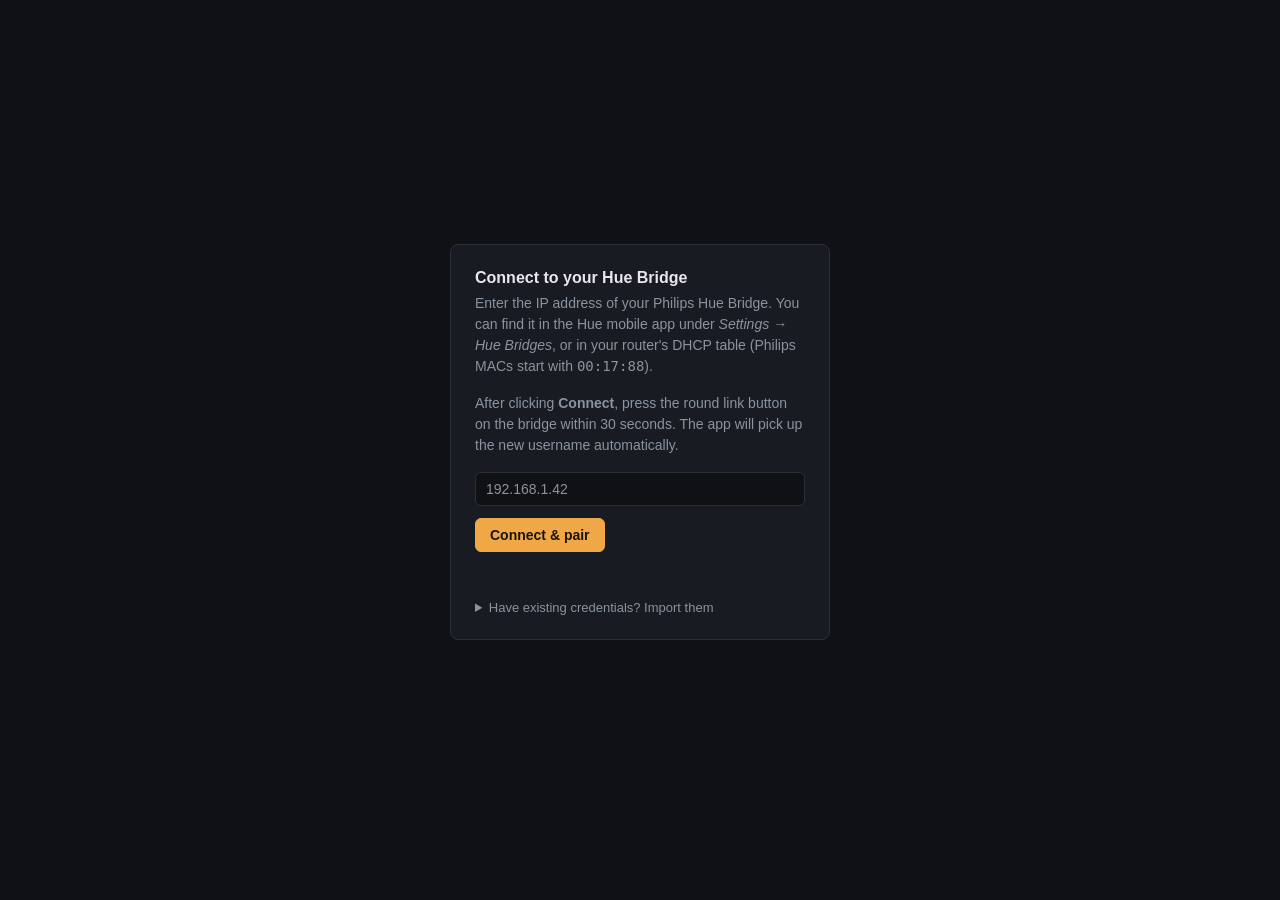
==== hue-app/index.html @ aac510dd "Make PWA and move files into subfolder." ====
<!DOCTYPE html>
<html lang="en">
<head>
  <meta charset="UTF-8">
  <meta name="viewport" content="width=device-width, initial-scale=1.0">
  <title>Hue Controller</title>
  <link rel="stylesheet" href="style.css">
</head>
<body>
  <div id="app">

    <header id="topbar" style="display:none">
      <h1>Hue Controller</h1>
      <span class="ip" id="ip-indicator"></span>
      <span class="spacer"></span>
      <button id="refresh-btn">Refresh</button>
      <div id="menu-wrap">
        <button id="menu-btn" class="ghost" title="Menu">&#8943;</button>
        <div id="menu">
          <button id="export-btn">Export credentials</button>
        </div>
      </div>
    </header>

    <main id="main">
      <section id="connect">
        <div class="card">
          <h2>Connect to your Hue Bridge</h2>
          <p>Enter the IP address of your Philips Hue Bridge. You can find it in the Hue mobile app under <em>Settings &rarr; Hue Bridges</em>, or in your router's DHCP table (Philips MACs start with <code>00:17:88</code>).</p>
          <p>After clicking <strong>Connect</strong>, press the round link button on the bridge within 30 seconds. The app will pick up the new username automatically.</p>
          <input id="ip-input" type="text" placeholder="192.168.1.42" spellcheck="false" autocomplete="off">
          <div class="row">
            <button id="connect-btn" class="primary">Connect &amp; pair</button>
          </div>
          <div class="status" id="connect-status"></div>

          <details>
            <summary>Have existing credentials? Import them</summary>
            <p>Paste the JSON below (from this app's <em>Export credentials</em> option).</p>
            <textarea id="import-input" placeholder='{"ip":"192.168.1.42","token":"..."}' spellcheck="false"></textarea>
            <div class="row">
              <button id="import-btn">Import &amp; connect</button>
            </div>
          </details>
        </div>
      </section>

      <div id="dashboard" style="display:none; width:100%">
        <aside id="rooms">
          <h2>Rooms</h2>
          <div id="rooms-list"></div>
        </aside>
        <section id="panel"></section>
      </div>
    </main>

  </div>

  <div id="toast" class="info"></div>

  <script src="color.js"></script>
  <script src="hue.js"></script>
  <script src="core.js"></script>
  <script src="app.js"></script>
</body>
</html>
---- hue-app/style.css ----
/*
 * Hue SPA - dark theme.
 *
 * Hand-picked palette, single layer of CSS variables at the top, flat
 * class names. Native form controls are themed via `accent-color`
 * so we don't have to override slider/checkbox internals.
 */

* { box-sizing: border-box; margin: 0; padding: 0; }

:root {
  --bg:           #0f1115;
  --surface:      #181c22;
  --surface-2:    #1f242c;
  --border:       #2a3038;
  --text:         #e6e8eb;
  --text-muted:   #8a93a0;
  --accent:       #f0a847;
  --accent-soft:  #f0a84733;
  --on:           #3fb950;
  --error:        #e5484d;
  --error-bg:     #2a1416;
  --error-border: #5a2326;
  --topbar-h:     52px;
}

html, body {
  height: 100%;
  font-family: -apple-system, BlinkMacSystemFont, 'Segoe UI', Roboto, sans-serif;
  font-size: 14px;
  background: var(--bg);
  color: var(--text);
  -webkit-font-smoothing: antialiased;
}

input, button, select, textarea {
  font: inherit;
  color: inherit;
}

input, textarea {
  background: var(--bg);
  color: var(--text);
  border: 1px solid var(--border);
  border-radius: 6px;
  padding: 8px 10px;
  outline: none;
  transition: border-color 0.15s;
}
input:focus, textarea:focus { border-color: var(--accent); }
input::placeholder, textarea::placeholder { color: var(--text-muted); }

input[type="range"] {
  padding: 0;
  background: transparent;
  border: none;
  accent-color: var(--accent);
  cursor: pointer;
}
input[type="checkbox"] {
  width: 16px; height: 16px;
  accent-color: var(--accent);
  cursor: pointer;
}

button {
  background: var(--surface-2);
  color: var(--text);
  border: 1px solid var(--border);
  border-radius: 6px;
  padding: 8px 14px;
  cursor: pointer;
  transition: background 0.15s, border-color 0.15s;
}
button:hover  { background: #262c35; border-color: #3a424c; }
button:active { background: #1b1f26; }
button:disabled { opacity: 0.5; cursor: not-allowed; }

button.primary {
  background: var(--accent);
  color: #1a1308;
  border-color: var(--accent);
  font-weight: 600;
}
button.primary:hover { background: #f5b663; border-color: #f5b663; }

button.ghost {
  background: transparent;
}

/* ----- App shell ------------------------------------------------------ */

#app {
  min-height: 100%;
  display: flex;
  flex-direction: column;
}

#topbar {
  display: flex;
  align-items: center;
  gap: 12px;
  height: var(--topbar-h);
  padding: 0 16px;
  background: var(--surface);
  border-bottom: 1px solid var(--border);
  flex-shrink: 0;
}
#topbar h1 {
  font-size: 15px;
  font-weight: 600;
  margin-right: 8px;
}
#topbar .ip {
  color: var(--text-muted);
  font-size: 12px;
}
#topbar .spacer { flex: 1; }

#main {
  flex: 1;
  display: flex;
  min-height: 0;
}

#toast {
  position: fixed;
  top: calc(var(--topbar-h) + 10px);
  left: 50%;
  transform: translateX(-50%);
  max-width: 520px;
  width: calc(100% - 24px);
  padding: 10px 14px;
  border-radius: 8px;
  z-index: 1000;
  display: none;
  font-size: 13px;
  box-shadow: 0 4px 12px rgba(0,0,0,0.5);
}
#toast.error {
  background: var(--error-bg);
  border: 1px solid var(--error-border);
  color: var(--error);
}
#toast.info {
  background: var(--surface);
  border: 1px solid var(--border);
  color: var(--text);
}

/* ----- Connect screen ------------------------------------------------- */

#connect {
  margin: auto;
  width: 100%;
  max-width: 420px;
  padding: 32px 20px;
}
#connect .card {
  background: var(--surface);
  border: 1px solid var(--border);
  border-radius: 8px;
  padding: 24px;
  margin-bottom: 16px;
}
#connect h2 {
  font-size: 16px;
  margin-bottom: 6px;
}
#connect p {
  color: var(--text-muted);
  margin-bottom: 16px;
  line-height: 1.5;
}
#connect .row {
  display: flex;
  gap: 8px;
  margin-top: 12px;
}
#connect input[type="text"], #connect textarea {
  width: 100%;
}
#connect .status {
  color: var(--text-muted);
  font-size: 12px;
  margin-top: 8px;
  min-height: 16px;
}
#connect details {
  margin-top: 24px;
}
#connect summary {
  color: var(--text-muted);
  cursor: pointer;
  font-size: 13px;
}
#connect details[open] summary { margin-bottom: 12px; }

/* ----- Dashboard layout ----------------------------------------------- */

#rooms {
  width: 280px;
  flex-shrink: 0;
  background: var(--surface);
  border-right: 1px solid var(--border);
  padding: 12px;
  overflow-y: auto;
}
#rooms h2 {
  font-size: 13px;
  text-transform: uppercase;
  letter-spacing: 0.05em;
  color: var(--text-muted);
  margin-bottom: 10px;
}

.room-tile {
  background: var(--surface-2);
  border: 1px solid var(--border);
  border-radius: 8px;
  padding: 10px 12px;
  margin-bottom: 8px;
  cursor: pointer;
  transition: border-color 0.15s, background 0.15s;
}
.room-tile:hover { border-color: #3a424c; }
.room-tile.selected {
  border-color: var(--accent);
  background: linear-gradient(180deg, var(--accent-soft), transparent 80%), var(--surface-2);
}
.room-tile .row1 {
  display: flex;
  align-items: center;
  gap: 8px;
  margin-bottom: 6px;
}
.room-tile .name {
  flex: 1;
  font-weight: 500;
  white-space: nowrap;
  overflow: hidden;
  text-overflow: ellipsis;
}
.room-tile .swatch-strip {
  display: flex;
  height: 4px;
  border-radius: 2px;
  overflow: hidden;
  margin-top: 4px;
  background: var(--border);
}
.room-tile .swatch-strip > div { flex: 1; }
.room-tile .bri-row {
  display: flex;
  align-items: center;
  gap: 8px;
  margin-top: 6px;
}
.room-tile .bri-row input[type="range"] { flex: 1; }

#panel {
  flex: 1;
  padding: 16px;
  overflow-y: auto;
  min-width: 0;
}
#panel-header {
  display: flex;
  align-items: center;
  margin-bottom: 16px;
}
#panel-header h2 {
  font-size: 18px;
  font-weight: 600;
}
#panel-header .meta {
  margin-left: 12px;
  color: var(--text-muted);
  font-size: 12px;
}

#empty {
  display: flex;
  align-items: center;
  justify-content: center;
  height: 200px;
  color: var(--text-muted);
  font-size: 14px;
}

/* ----- Lights grid ---------------------------------------------------- */

.lights-grid {
  display: grid;
  grid-template-columns: repeat(auto-fill, minmax(220px, 1fr));
  gap: 10px;
}

.light-card {
  background: var(--surface);
  border: 1px solid var(--border);
  border-radius: 8px;
  padding: 12px;
  display: flex;
  flex-direction: column;
  gap: 8px;
  transition: border-color 0.15s;
}
.light-card:hover { border-color: #3a424c; }
.light-card.unreachable { opacity: 0.5; }
.light-card .row1 {
  display: flex;
  align-items: center;
  gap: 8px;
}
.light-card .name {
  flex: 1;
  font-weight: 500;
  white-space: nowrap;
  overflow: hidden;
  text-overflow: ellipsis;
}
.light-card .swatch {
  width: 18px;
  height: 18px;
  border-radius: 4px;
  border: 1px solid var(--border);
  flex-shrink: 0;
  background: rgb(255, 233, 191);
}
.light-card .badge {
  font-size: 11px;
  padding: 2px 6px;
  border-radius: 4px;
  background: var(--error-bg);
  color: var(--error);
  border: 1px solid var(--error-border);
}
.light-card .bri {
  display: flex;
  align-items: center;
  gap: 8px;
}
.light-card .bri input[type="range"] { flex: 1; }
.light-card .details {
  border-top: 1px solid var(--border);
  padding-top: 8px;
  display: flex;
  flex-direction: column;
  gap: 6px;
}
.light-card .details .slider-row {
  display: flex;
  align-items: center;
  gap: 8px;
  font-size: 12px;
  color: var(--text-muted);
}
.light-card .details .slider-row span { width: 28px; }
.light-card .details input[type="range"] { flex: 1; }
.light-card .toggle-details {
  background: transparent;
  border: none;
  color: var(--text-muted);
  font-size: 12px;
  padding: 0;
  cursor: pointer;
  align-self: flex-start;
}
.light-card .toggle-details:hover { color: var(--text); background: transparent; }

/* ----- Scenes --------------------------------------------------------- */

#scenes-row {
  margin-top: 24px;
  padding-top: 16px;
  border-top: 1px solid var(--border);
}
#scenes-row h3 {
  font-size: 13px;
  text-transform: uppercase;
  letter-spacing: 0.05em;
  color: var(--text-muted);
  margin-bottom: 10px;
}
#scenes-row .scenes-list {
  display: flex;
  flex-wrap: wrap;
  gap: 8px;
}
#scenes-row .scene-btn {
  background: var(--surface);
}
#scenes-row .empty {
  color: var(--text-muted);
  font-size: 12px;
  font-style: italic;
}

/* ----- Modal ---------------------------------------------------------- */

.modal-backdrop {
  position: fixed;
  inset: 0;
  background: rgba(0,0,0,0.6);
  display: flex;
  align-items: center;
  justify-content: center;
  z-index: 2000;
}
.modal {
  background: var(--surface);
  border: 1px solid var(--border);
  border-radius: 8px;
  padding: 20px;
  max-width: 480px;
  width: calc(100% - 32px);
}
.modal h3 { margin-bottom: 12px; }
.modal p { color: var(--text-muted); margin-bottom: 12px; line-height: 1.5; }
.modal textarea {
  width: 100%;
  font-family: ui-monospace, 'SF Mono', Consolas, monospace;
  font-size: 12px;
  resize: vertical;
  min-height: 80px;
}
.modal .actions {
  display: flex;
  gap: 8px;
  margin-top: 12px;
  justify-content: flex-end;
}
.modal .danger { color: var(--error); border-color: var(--error-border); }
.modal .danger:hover { background: var(--error-bg); }

/* ----- Menu ----------------------------------------------------------- */

#menu-wrap {
  position: relative;
}
#menu {
  position: absolute;
  top: 100%;
  right: 0;
  margin-top: 6px;
  background: var(--surface);
  border: 1px solid var(--border);
  border-radius: 6px;
  padding: 4px;
  min-width: 180px;
  display: none;
  z-index: 100;
  box-shadow: 0 4px 12px rgba(0,0,0,0.5);
}
#menu.open { display: block; }
#menu button {
  display: block;
  width: 100%;
  text-align: left;
  background: transparent;
  border: none;
  padding: 8px 12px;
  border-radius: 4px;
}
#menu button:hover { background: var(--surface-2); }
#menu button.danger { color: var(--error); }

/* ----- Responsive ----------------------------------------------------- */

/* Tablet and below: stack rooms above panel. */
@media (max-width: 900px) {
  #main { flex-direction: column; }
  /* #dashboard is set to display:flex by the app's JS. Without this
     override its children would still lay out in a row, pushing #panel
     off-screen. */
  #dashboard { flex-direction: column; }
  #rooms {
    width: 100%;
    flex-shrink: 0;
    border-right: none;
    border-bottom: 1px solid var(--border);
    max-height: 200px;
    overflow-y: auto;
  }
}

/* Phone: tighten everything, ensure tap targets are usable. */
@media (max-width: 600px) {
  :root { --topbar-h: 48px; }

  /* Top bar: drop the IP indicator (redundant on phone), tighten gaps. */
  #topbar { padding: 0 10px; gap: 6px; }
  #topbar h1 { font-size: 14px; }
  #topbar .ip { display: none; }
  #refresh-btn { padding: 6px 10px; font-size: 12px; }

  /* Larger native form controls for fingers. */
  input[type="checkbox"] { width: 20px; height: 20px; }
  input[type="range"] { padding: 8px 0; }

  /* Connect screen: less padding, larger tap targets. */
  #connect { padding: 12px; }
  #connect .card { padding: 16px; }
  #connect input, #connect textarea { font-size: 15px; padding: 10px; }
  #connect button { padding: 10px 14px; }
  #connect p { font-size: 13px; line-height: 1.5; }

  /* Rooms column: let it grow to fit all rooms; no horizontal scroll. */
  #rooms {
    max-height: none;
    padding: 8px 10px;
  }
  #rooms h2 { font-size: 11px; margin-bottom: 6px; }
  .room-tile { padding: 8px 10px; }
  .room-tile .name { font-size: 13px; }

  /* Panel */
  #panel { padding: 10px; }
  #panel-header { margin-bottom: 10px; }
  #panel-header h2 { font-size: 15px; }
  #panel-header .meta { font-size: 11px; }

  /* Lights grid: drop to 2 columns at small but not narrow widths. */
  .lights-grid {
    grid-template-columns: repeat(auto-fill, minmax(150px, 1fr));
    gap: 8px;
  }
  .light-card { padding: 10px; gap: 6px; }
  .light-card .name { font-size: 13px; }
  .light-card .swatch { width: 16px; height: 16px; }
  .light-card .badge { font-size: 10px; padding: 1px 5px; }

  /* Slider rows in light details */
  .light-card .details { padding-top: 6px; gap: 4px; }
  .light-card .details .slider-row { font-size: 11px; }
  .light-card .details .slider-row span { width: 24px; }
  .light-card .toggle-details { font-size: 11px; }

  /* Scenes row */
  #scenes-row { margin-top: 16px; padding-top: 12px; }
  #scenes-row h3 { font-size: 11px; margin-bottom: 8px; }
  #scenes-row .scene-btn { padding: 6px 10px; font-size: 12px; }

  /* Modal: nearly full width with breathing room. */
  .modal { width: calc(100% - 16px); padding: 16px; }
  .modal h3 { font-size: 15px; }
  .modal p { font-size: 13px; }
  .modal button { padding: 10px 14px; }

  /* Toast */
  #toast {
    top: calc(var(--topbar-h) + 6px);
    padding: 8px 10px;
    font-size: 12px;
    width: calc(100% - 16px);
  }
}

/* Very narrow phones: force single-column light grid. */
@media (max-width: 380px) {
  .lights-grid { grid-template-columns: 1fr; }
  #topbar h1 { font-size: 13px; }
}
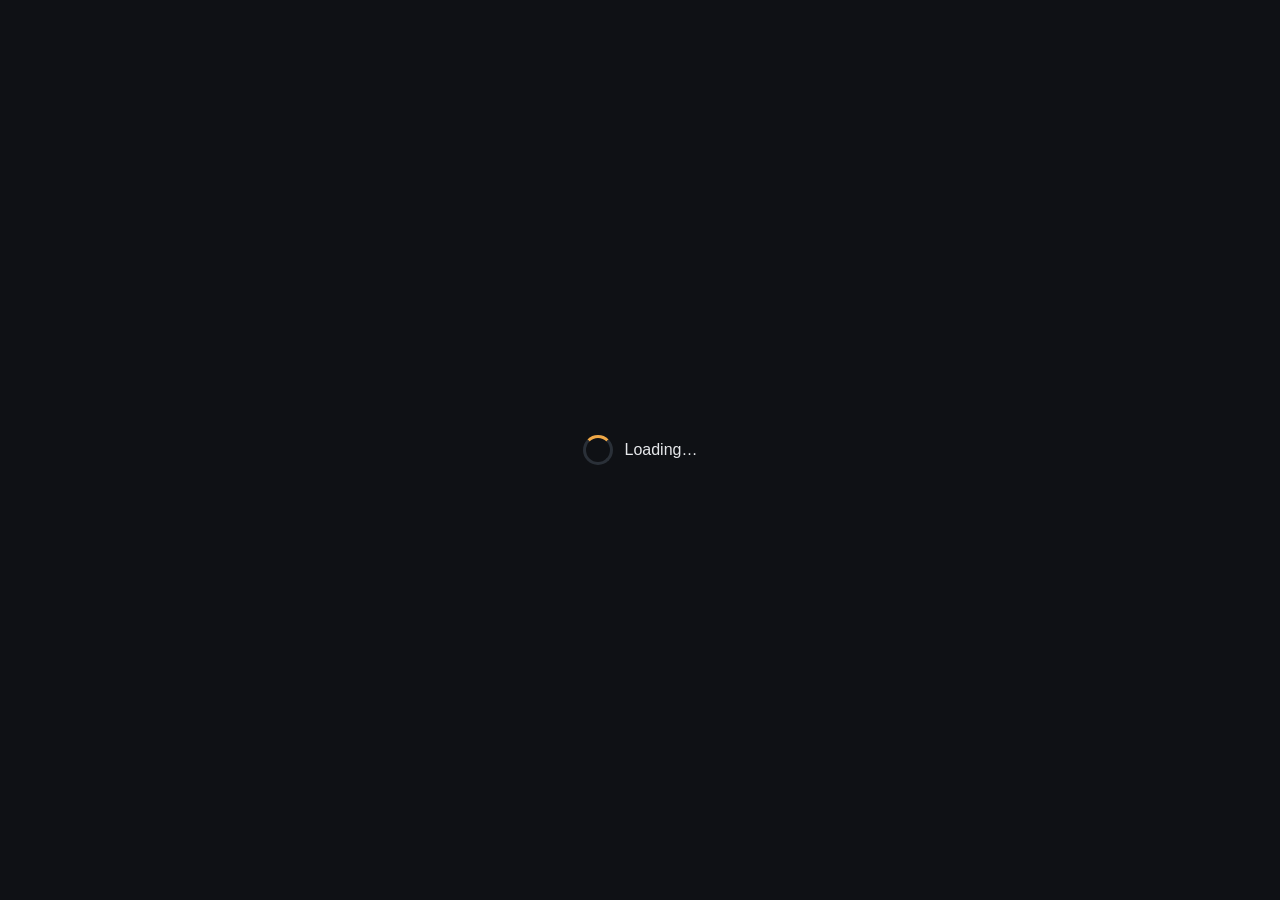
==== commit 00330ace: "Adds service worker to illustrate the concept of bundling without a bundler. Also reformats things." ====
--- a/hue-app/index.html
+++ b/hue-app/index.html
@@ -1,66 +1,58 @@
 <!DOCTYPE html>
 <html lang="en">
 <head>
-  <meta charset="UTF-8">
-  <meta name="viewport" content="width=device-width, initial-scale=1.0">
-  <title>Hue Controller</title>
-  <link rel="stylesheet" href="style.css">
+	<meta charset="UTF-8">
+	<meta name="viewport" content="width=device-width, initial-scale=1.0">
+	<title>Hue Controller</title>
+	<style>
+		body {
+			display: flex;
+			align-items: center;
+			justify-content: center;
+			height: 100vh;
+			margin: 0;
+			background: #0f1115;
+			color: #e6e8eb;
+			font: 16px -apple-system, BlinkMacSystemFont, 'Segoe UI', Roboto, sans-serif;
+		}
+		.spinner {
+			width: 24px;
+			height: 24px;
+			border: 3px solid #2a3038;
+			border-top-color: #f0a847;
+			border-radius: 50%;
+			animation: spin 0.8s linear infinite;
+			margin-right: 12px;
+		}
+		@keyframes spin {
+			to { transform: rotate(360deg); }
+		}
+		.loading {
+			display: flex;
+			align-items: center;
+		}
+	</style>
 </head>
 <body>
-  <div id="app">
-
-    <header id="topbar" style="display:none">
-      <h1>Hue Controller</h1>
-      <span class="ip" id="ip-indicator"></span>
-      <span class="spacer"></span>
-      <button id="refresh-btn">Refresh</button>
-      <div id="menu-wrap">
-        <button id="menu-btn" class="ghost" title="Menu">&#8943;</button>
-        <div id="menu">
-          <button id="export-btn">Export credentials</button>
-        </div>
-      </div>
-    </header>
-
-    <main id="main">
-      <section id="connect">
-        <div class="card">
-          <h2>Connect to your Hue Bridge</h2>
-          <p>Enter the IP address of your Philips Hue Bridge. You can find it in the Hue mobile app under <em>Settings &rarr; Hue Bridges</em>, or in your router's DHCP table (Philips MACs start with <code>00:17:88</code>).</p>
-          <p>After clicking <strong>Connect</strong>, press the round link button on the bridge within 30 seconds. The app will pick up the new username automatically.</p>
-          <input id="ip-input" type="text" placeholder="192.168.1.42" spellcheck="false" autocomplete="off">
-          <div class="row">
-            <button id="connect-btn" class="primary">Connect &amp; pair</button>
-          </div>
-          <div class="status" id="connect-status"></div>
-
-          <details>
-            <summary>Have existing credentials? Import them</summary>
-            <p>Paste the JSON below (from this app's <em>Export credentials</em> option).</p>
-            <textarea id="import-input" placeholder='{"ip":"192.168.1.42","token":"..."}' spellcheck="false"></textarea>
-            <div class="row">
-              <button id="import-btn">Import &amp; connect</button>
-            </div>
-          </details>
-        </div>
-      </section>
-
-      <div id="dashboard" style="display:none; width:100%">
-        <aside id="rooms">
-          <h2>Rooms</h2>
-          <div id="rooms-list"></div>
-        </aside>
-        <section id="panel"></section>
-      </div>
-    </main>
-
-  </div>
-
-  <div id="toast" class="info"></div>
-
-  <script src="color.js"></script>
-  <script src="hue.js"></script>
-  <script src="core.js"></script>
-  <script src="app.js"></script>
+	<div class="loading">
+		<div class="spinner"></div>
+		<div>Loading…</div>
+	</div>
+	<script>
+		var redirected = false;
+		function go() {
+			if (redirected) return;
+			redirected = true;
+			location.replace('./hue.html');
+		}
+		setTimeout(go, 10000);
+		if ('serviceWorker' in navigator) {
+			navigator.serviceWorker.register('./bundle-service-worker.js').then(function () {
+				return navigator.serviceWorker.ready;
+			}).then(go).catch(go);
+		} else {
+			go();
+		}
+	</script>
 </body>
-</html>
+</html>
